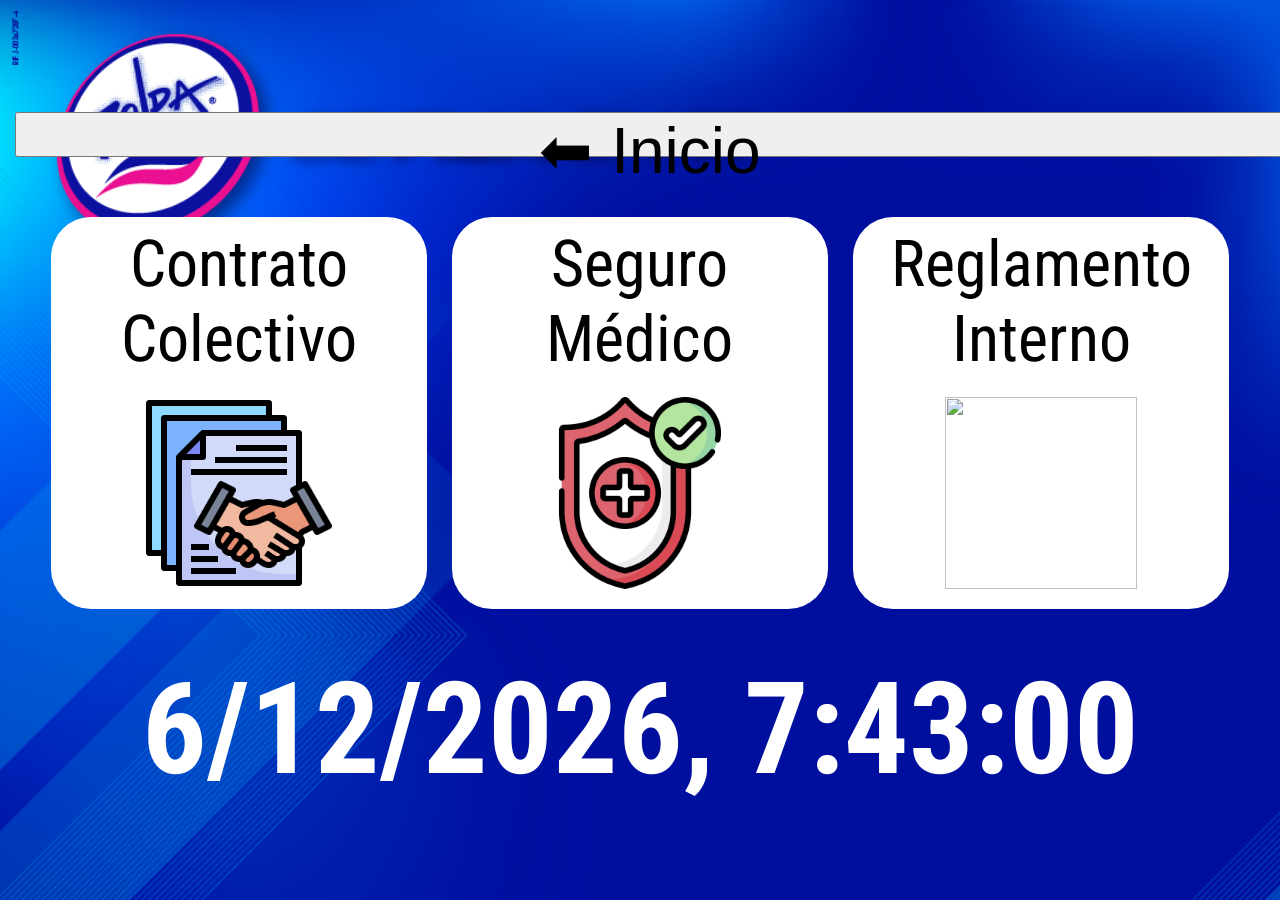
==== submenus/hr.html @ 30aa3758 "first commit" ====
<!DOCTYPE html>
<html>

<head>
    <link rel="stylesheet" href="../styles/styles.css">
    <link rel="preload" as="image" href="./salvapantallas/Fondo de pantalla 4k.webp">

    <meta charset="UTF-8">
    <meta name="viewport" content="width=device-width, initial-scale=1.0, maximum-scale=1.0, user-scalable=no">
    <meta name="mobile-web-app-capable" content="yes">
    <meta name="apple-mobile-web-app-capable" content="yes">

</head>

<body>
    <div class="background">
        <!-- <div class="headline">
            <div class="branding">
                <img class="logo" src="../Rolda.png">
                <h1 class="name"> Cosmeticos Rolda </h1>
            </div>
        </div> -->

        <div class="content">

            <div id="menu" class="page-section">

                <div class="navigation">
                    <a class="hyperlink" href="../index.html">
                        <button class="return-btn"> ⬅ Inicio </button>
                    </a>
                </div>

                <div class="grid-container">

                    <div class="grid-item">
                        <a class="hyperlink" href="javascript:void(0)" onclick="showSection('contrato-colectivo')">
                            <p class="text"> Contrato Colectivo </p>
                            <img class="icon" src="../styles/imagenes/contratocolectivo.png">
                        </a>
                    </div>

                    <div class="grid-item">
                        <a class="hyperlink" href="javascript:void(0)" onclick="showSection('seguro-medico')">
                            <p class="text"> Seguro Médico </p>
                            <img class="icon" src="../styles/imagenes/seguro medico.png">
                        </a>
                    </div>

                    <div class="grid-item">
                        <a class="hyperlink" href="javascript:void(0)" onclick="showSection('reglamento-interno')">
                            <p class="text"> Reglamento Interno </p>
                            <img class="icon" src="">
                        </a>
                    </div>

                </div>
            </div>

            <div id="seguro-medico" class="page-section">

                <div class="navigation">
                    <a class="hyperlink">
                        <button class="return-btn" onclick="showSection('menu')">⬅ Capital Humano</button>
                    </a>
                </div>

                <ul class="list-container">
                    <a href="../feed/capital humano/Seguro Medico/Poliza HCM CONDICIONADO.png" >
                        <li class="list-item">Condicionado de Poliza</li>
                    </a>
                    <a href="../feed/capital humano/Seguro Medico/Deducible.mp4" >
                        <li class="list-item">Deducible de Poliza</li>
                    </a>
                    <a href="../feed/capital humano/Seguro Medico/Reembolsos.png" >
                        <li class="list-item">Reembolsos</li>
                    </a>
                    <a href="../feed/capital humano/Seguro Medico/Renovacion de la Poliza.png" >
                        <li class="list-item">Renovación de la Poliza</li>
                    </a>
                </ul>
            </div>

            <div id="contrato-colectivo" class="page-section">
                <div class="navigation">
                    <a class="hyperlink">
                        <button class="return-btn" onclick="showSection('menu')">⬅ Capital Humano</button>
                    </a>
                </div>

                <ul class="list-container">
                    <a href="../feed/capital humano/Contrato Colectivo/Clausula 1 Definiciones.pdf" >
                        <li class="list-item">Clausula 1: Definiciones</li>
                    </a>
                    <a href="../feed/capital humano/Contrato Colectivo/Clausula 2 Ámbito de aplicación.pdf"
                        >
                        <li class="list-item">Clausula 2: Ámbito de la aplicación</li>
                    </a>
                    <a href="../feed/capital humano/Contrato Colectivo/Clausula 3 Reglamento interno y Convención Colectiva.pdf"
                        >
                        <li class="list-item">Clausula 3: Reglamento interno y convención colectiva</li>
                    </a>
                    <a href="../feed/capital humano/Contrato Colectivo/Clausula 4 Comisión de evaluación y seguimiento.pdf"
                        >
                        <li class="list-item">Clausula 4: Comision de evaluación y seguimiento</li>
                    </a>
                    <a href="../feed/capital humano/Contrato Colectivo/Clausula 5 Procedimiento de conciliación.pdf"
                        >
                        <li class="list-item">Clausula 5: Procedimiento de conciliación</li>
                    </a>
                    <a href="../feed/capital humano/Contrato Colectivo/Cláusula 6 Obligación del sindicato.pdf"
                        >
                        <li class="list-item">Clausula 6: Obligación de sindicato</li>
                    </a>
                    <a href="../feed/capital humano/Contrato Colectivo/Cláusula 7 Consultas al sindicato.pdf"
                        >
                        <li class="list-item">Clausula 7: Consultas al sindicato</li>
                    </a>
                    <a href="../feed/capital humano/Contrato Colectivo/Cláusula 8 Acatamiento de la Convención Colectiva.pdf"
                        >
                        <li class="list-item">Clausula 8: Acatamiento de la convención colectiva</li>
                    </a>
                    <a href="../feed/capital humano/Contrato Colectivo/Cláusula 9 Horario de trabajo.pdf"
                        >
                        <li class="list-item">Clausula 9: Horario de trabajo</li>
                    </a>
                    <a href="../feed/capital humano/Contrato Colectivo/Cláusula 10 Lapso de tolerancia para el inicio del horario de trabajo.pdf"
                        >
                        <li class="list-item">Clausula 10: Lapso de tolerancia</li>
                    </a>
                    <a href="../feed/capital humano/Contrato Colectivo/Cláusula 11 Entrega de Uniformes y dotación para los trabajadores y trabajadoras.pdf"
                        >
                        <li class="list-item">Clausula 11: Entrega de uniformes</li>
                    </a>
                    <a href="../feed/capital humano/Contrato Colectivo/Cláusula 12 Permiso para asistir al sepelio de un trabajador (a).pdf"
                        >
                        <li class="list-item">Clausula 12: Permisos por sepelio de un trabajador</li>
                    </a>
                    <a href="../feed/capital humano/Contrato Colectivo/Cláusula 13 Permiso y Bonificación por matrimonio.pdf"
                        >
                        <li class="list-item">Clausula 13: Permiso y bonificación por matrimonio</li>
                    </a>
                </ul>

            </div>

            <div id="reglamento-interno" class="page-section">
                <div class="navigation">
                    <a class="hyperlink">
                        <button class="return-btn" onclick="showSection('menu')">⬅ Capital Humano</button>
                    </a>
                </div>
                <ul class="list-container">
                    <a href="../feed/capital humano/Reglamento Interno/Cosméticos Rolda, C.A.mp4" >
                        <li class="list-item"> Cosmeticos Rolda </li>
                    </a>
                    <a href="../feed/capital humano/Reglamento Interno/Misión y Visión.mp4" >
                        <li class="list-item"> Misión y Visión </li>
                    </a>
                    <a href="../feed/capital humano/Reglamento Interno/Principios y relaciones de trabajo..mp4">
                        <li class="list-item"> Principios y relaciones de trabajo </li>
                    </a>
                </ul>
            </div>

            <div class="footer">
                <h1 class="text" id="tiempo"> Fecha y Hora </h1>
            </div>
        </div>


    </div>

    <script src="../logic.js"></script>
</body>

</html>
---- styles/styles.css ----
@font-face {
    font-family: RobotoCondensed;
    src: url(./fuentes/RobotoCondensed-VariableFont_wght.ttf)
}

* {
    margin: 0px;
    padding: 0px;
}

a {
    text-decoration: none;
}

body {
    user-select: none;
    -webkit-user-select: none;
    margin: 0;
    padding: 0;
    overflow: hidden;
    /* Move background here */
    background-color: whitesmoke;
    background-image: url("../salvapantallas/Fondo\ de\ pantalla.webp");
    background-size: cover;
    background-repeat: no-repeat;
    background-position: top center;
    backface-visibility: hidden;
    perspective: 1000;
    transform: translate3d(0, 0, 0);
    /* Forces GPU 'layering' */
    will-change: transform;
}

@media (orientation: landscape) {
    body {
        background-image: url("../salvapantallas/Fondo\ de\ pantalla.png");
        background-size: cover;
    }
}



/* Encabezados */

.headline {
    display: flex;
    align-items: center;
    justify-content: center;
    border-radius: 16px;
}

.headline .branding {
    display: flex;
    position: absolute;
    left: 0;
}

.branding .logo {
    height: 20rem;
}

.branding .name {
    color: whitesmoke;
    font-size: 8rem;
    font-family: RobotoCondensed;
    text-align: center;
    align-self: center;
}

.headline .header {
    display: flex;
    position: absolute;
    top: 0;
    right: 0;
}

.headline .title {
    position: absolute;
    color: whitesmoke;
    font-size: 8rem;
    font-family: RobotoCondensed;
    text-align: center;
}

.headline .return:focus,
.headline .return:hover {
    outline: none;
    animation: jingle 0.3s ease-in-out;
}

/* Navegacion */

#menu {
    display: block;
}

/* Contenido */

.content {
    min-height: 100vh;
    display: flex;
    flex: 1;
    flex-direction: column;
    align-items: center;
    justify-content: center;
}

.navigation {
    width: 100%;
    margin: 10px;
}

.page-section {
    display: none;
    align-items: center;
    justify-content: center;
}

.page-section .return-btn {
    margin: 0;
    padding: 0;
    height: 5vh;
    font-size: 4rem;
}

.return-btn:hover {
    cursor: pointer;
}

.grid-container {
    display: grid;
    grid-template-columns: 1fr 1fr 1fr;
    gap: 2vw;
    padding: 5vh 4vw;
    justify-content: center;

}

.grid-item {
    background: white;
    display: flex;
    flex-direction: column;
    align-items: center !important;
    align-content: center !important;
    justify-items: center;
    justify-content: center;
    border-radius: 40px;
}

@keyframes jingle {
    0% {
        transform: rotate(0deg);
    }

    25% {
        transform: rotate(-2deg);
    }

    50% {
        transform: rotate(2deg);
    }

    75% {
        transform: rotate(-1deg);
    }

    100% {
        transform: rotate(0deg);
    }
}

.grid-item:focus,
.grid-item:hover {
    outline: none;
    animation: jingle 0.3s ease-in-out;
}

.list-container {
    list-style: none;
    height: 50vh;
    overflow-y: scroll;

    scrollbar-width: none;
    -ms-overflow-style: none;
}

.list-container::-webkit-scrollbar {
    display: none;
}

.list-item {
    width: 60vw;
    margin: 1vh;
    padding: 20px;
    background-color: white;
    box-shadow: 5px 5px 10px #bebebe, -5px -5px 10px #ffffff;
    font-size: 8rem;
}

.list-item:focus,
.list-item:hover {
    cursor: pointer;
    background-color: #1B263B;
    color: white;
}

/* Hipervinculos */

.hyperlink {
    display: flex;
    flex-direction: column;
    justify-content: center;
    padding: 5px;
}

.hyperlink .text {
    color: black !important;
    font-size: 4rem;
    font-family: RobotoCondensed;
    text-align: center;
    padding: 5px;
}

.hyperlink .icon {
    margin: auto;
    width: 15vw;
    height: auto;
    padding: 15px;
    height: 15vw;
}

/* Footers */

.footer {
    display: flex;
    align-items: center;
    justify-content: center;
    border-radius: 16px;
    color: white;
}

.footer .text {
    color: white !important;
    font-size: 8rem;
    font-family: RobotoCondensed;
    text-align: center;
}

/*  Agente  */
.agent {
    position: fixed;
    bottom: 0;
    right: -150px;
    width: 30vw;
    height: 20vh;
    padding: 0px;
    transform: translateZ(0);
    cursor: pointer;
}

.agent .link{
    cursor: pointer;
}

.agent .avatar {
    width: 100%;
    height: 100%;
    object-fit: contain;
    display: flex;
    flex-direction: column;
    align-items: flex-end;
}

@media (orientation: landscape) {
    .agent {
        position: re;
        bottom: 0;
        right: 0;
        width: 12.5vw;
        height: 40vh;
        z-index: 999;
        padding: 20px;
        transform: translateZ(0);
    }

    .agent .avatar {
        width: 100%;
        height: 100%;
        object-fit: contain;
        display: block;
    }
}
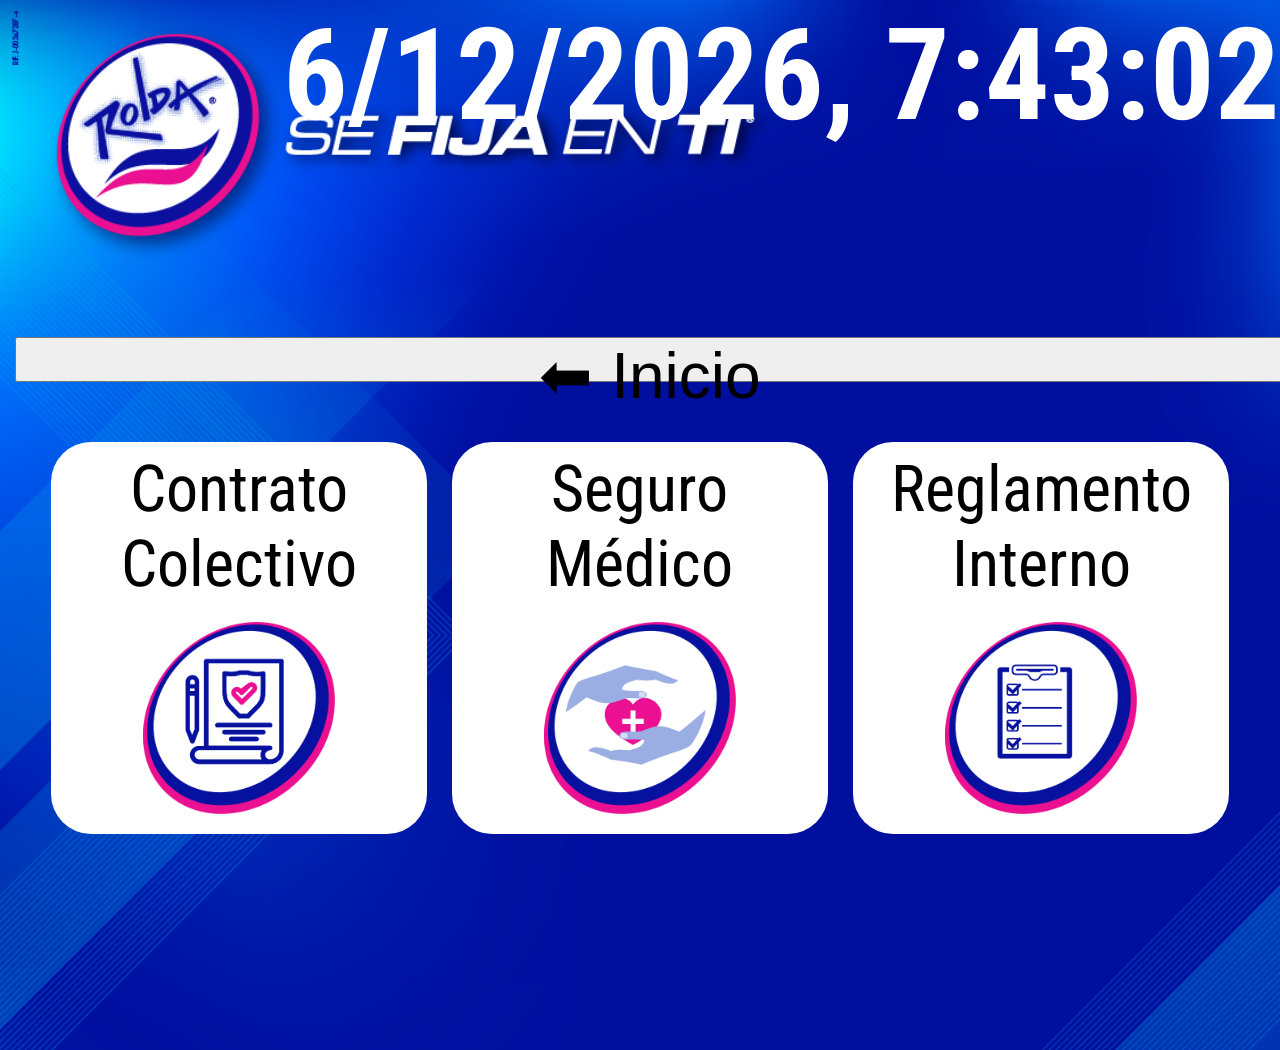
==== commit b4b14bdf: "Iconos nuevos" ====
--- a/submenus/hr.html
+++ b/submenus/hr.html
@@ -14,12 +14,11 @@
 
 <body>
     <div class="background">
-        <!-- <div class="headline">
-            <div class="branding">
-                <img class="logo" src="../Rolda.png">
-                <h1 class="name"> Cosmeticos Rolda </h1>
-            </div>
-        </div> -->
+
+        <div class="time">
+            <h1 class="text" id="tiempo"> Fecha y Hora </h1>
+        </div>
+
 
         <div class="content">
 
@@ -36,21 +35,21 @@
                     <div class="grid-item">
                         <a class="hyperlink" href="javascript:void(0)" onclick="showSection('contrato-colectivo')">
                             <p class="text"> Contrato Colectivo </p>
-                            <img class="icon" src="../styles/imagenes/contratocolectivo.png">
+                            <img class="icon" src="../styles/imagenes/Icono Contrato colectivo.png">
                         </a>
                     </div>
 
                     <div class="grid-item">
                         <a class="hyperlink" href="javascript:void(0)" onclick="showSection('seguro-medico')">
                             <p class="text"> Seguro Médico </p>
-                            <img class="icon" src="../styles/imagenes/seguro medico.png">
+                            <img class="icon" src="../styles/imagenes/Poliza HCM.png">
                         </a>
                     </div>
 
                     <div class="grid-item">
                         <a class="hyperlink" href="javascript:void(0)" onclick="showSection('reglamento-interno')">
                             <p class="text"> Reglamento Interno </p>
-                            <img class="icon" src="">
+                            <img class="icon" src="../styles/imagenes/Reglamento Interno.png">
                         </a>
                     </div>
 
@@ -66,16 +65,16 @@
                 </div>
 
                 <ul class="list-container">
-                    <a href="../feed/capital humano/Seguro Medico/Poliza HCM CONDICIONADO.png" >
+                    <a href="../feed/capital humano/Seguro Medico/Poliza HCM CONDICIONADO.png">
                         <li class="list-item">Condicionado de Poliza</li>
                     </a>
-                    <a href="../feed/capital humano/Seguro Medico/Deducible.mp4" >
+                    <a href="../feed/capital humano/Seguro Medico/Deducible.mp4">
                         <li class="list-item">Deducible de Poliza</li>
                     </a>
-                    <a href="../feed/capital humano/Seguro Medico/Reembolsos.png" >
+                    <a href="../feed/capital humano/Seguro Medico/Reembolsos.png">
                         <li class="list-item">Reembolsos</li>
                     </a>
-                    <a href="../feed/capital humano/Seguro Medico/Renovacion de la Poliza.png" >
+                    <a href="../feed/capital humano/Seguro Medico/Renovacion de la Poliza.png">
                         <li class="list-item">Renovación de la Poliza</li>
                     </a>
                 </ul>
@@ -89,55 +88,50 @@
                 </div>
 
                 <ul class="list-container">
-                    <a href="../feed/capital humano/Contrato Colectivo/Clausula 1 Definiciones.pdf" >
+                    <a href="../feed/capital humano/Contrato Colectivo/Clausula 1 Definiciones.pdf">
                         <li class="list-item">Clausula 1: Definiciones</li>
                     </a>
-                    <a href="../feed/capital humano/Contrato Colectivo/Clausula 2 Ámbito de aplicación.pdf"
-                        >
+                    <a href="../feed/capital humano/Contrato Colectivo/Clausula 2 Ámbito de aplicación.pdf">
                         <li class="list-item">Clausula 2: Ámbito de la aplicación</li>
                     </a>
-                    <a href="../feed/capital humano/Contrato Colectivo/Clausula 3 Reglamento interno y Convención Colectiva.pdf"
-                        >
+                    <a
+                        href="../feed/capital humano/Contrato Colectivo/Clausula 3 Reglamento interno y Convención Colectiva.pdf">
                         <li class="list-item">Clausula 3: Reglamento interno y convención colectiva</li>
                     </a>
-                    <a href="../feed/capital humano/Contrato Colectivo/Clausula 4 Comisión de evaluación y seguimiento.pdf"
-                        >
+                    <a
+                        href="../feed/capital humano/Contrato Colectivo/Clausula 4 Comisión de evaluación y seguimiento.pdf">
                         <li class="list-item">Clausula 4: Comision de evaluación y seguimiento</li>
                     </a>
-                    <a href="../feed/capital humano/Contrato Colectivo/Clausula 5 Procedimiento de conciliación.pdf"
-                        >
+                    <a href="../feed/capital humano/Contrato Colectivo/Clausula 5 Procedimiento de conciliación.pdf">
                         <li class="list-item">Clausula 5: Procedimiento de conciliación</li>
                     </a>
-                    <a href="../feed/capital humano/Contrato Colectivo/Cláusula 6 Obligación del sindicato.pdf"
-                        >
+                    <a href="../feed/capital humano/Contrato Colectivo/Cláusula 6 Obligación del sindicato.pdf">
                         <li class="list-item">Clausula 6: Obligación de sindicato</li>
                     </a>
-                    <a href="../feed/capital humano/Contrato Colectivo/Cláusula 7 Consultas al sindicato.pdf"
-                        >
+                    <a href="../feed/capital humano/Contrato Colectivo/Cláusula 7 Consultas al sindicato.pdf">
                         <li class="list-item">Clausula 7: Consultas al sindicato</li>
                     </a>
-                    <a href="../feed/capital humano/Contrato Colectivo/Cláusula 8 Acatamiento de la Convención Colectiva.pdf"
-                        >
+                    <a
+                        href="../feed/capital humano/Contrato Colectivo/Cláusula 8 Acatamiento de la Convención Colectiva.pdf">
                         <li class="list-item">Clausula 8: Acatamiento de la convención colectiva</li>
                     </a>
-                    <a href="../feed/capital humano/Contrato Colectivo/Cláusula 9 Horario de trabajo.pdf"
-                        >
+                    <a href="../feed/capital humano/Contrato Colectivo/Cláusula 9 Horario de trabajo.pdf">
                         <li class="list-item">Clausula 9: Horario de trabajo</li>
                     </a>
-                    <a href="../feed/capital humano/Contrato Colectivo/Cláusula 10 Lapso de tolerancia para el inicio del horario de trabajo.pdf"
-                        >
+                    <a
+                        href="../feed/capital humano/Contrato Colectivo/Cláusula 10 Lapso de tolerancia para el inicio del horario de trabajo.pdf">
                         <li class="list-item">Clausula 10: Lapso de tolerancia</li>
                     </a>
-                    <a href="../feed/capital humano/Contrato Colectivo/Cláusula 11 Entrega de Uniformes y dotación para los trabajadores y trabajadoras.pdf"
-                        >
+                    <a
+                        href="../feed/capital humano/Contrato Colectivo/Cláusula 11 Entrega de Uniformes y dotación para los trabajadores y trabajadoras.pdf">
                         <li class="list-item">Clausula 11: Entrega de uniformes</li>
                     </a>
-                    <a href="../feed/capital humano/Contrato Colectivo/Cláusula 12 Permiso para asistir al sepelio de un trabajador (a).pdf"
-                        >
+                    <a
+                        href="../feed/capital humano/Contrato Colectivo/Cláusula 12 Permiso para asistir al sepelio de un trabajador (a).pdf">
                         <li class="list-item">Clausula 12: Permisos por sepelio de un trabajador</li>
                     </a>
-                    <a href="../feed/capital humano/Contrato Colectivo/Cláusula 13 Permiso y Bonificación por matrimonio.pdf"
-                        >
+                    <a
+                        href="../feed/capital humano/Contrato Colectivo/Cláusula 13 Permiso y Bonificación por matrimonio.pdf">
                         <li class="list-item">Clausula 13: Permiso y bonificación por matrimonio</li>
                     </a>
                 </ul>
@@ -151,20 +145,16 @@
                     </a>
                 </div>
                 <ul class="list-container">
-                    <a href="../feed/capital humano/Reglamento Interno/Cosméticos Rolda, C.A.mp4" >
+                    <a href="../feed/capital humano/Reglamento Interno/Cosméticos Rolda, C.A.mp4">
                         <li class="list-item"> Cosmeticos Rolda </li>
                     </a>
-                    <a href="../feed/capital humano/Reglamento Interno/Misión y Visión.mp4" >
+                    <a href="../feed/capital humano/Reglamento Interno/Misión y Visión.mp4">
                         <li class="list-item"> Misión y Visión </li>
                     </a>
                     <a href="../feed/capital humano/Reglamento Interno/Principios y relaciones de trabajo..mp4">
                         <li class="list-item"> Principios y relaciones de trabajo </li>
                     </a>
                 </ul>
-            </div>
-
-            <div class="footer">
-                <h1 class="text" id="tiempo"> Fecha y Hora </h1>
             </div>
         </div>
 
--- a/styles/styles.css
+++ b/styles/styles.css
@@ -96,6 +96,23 @@
 
 /* Contenido */
 
+/* Time */
+
+.time {
+    display: flex;
+    align-items: center;
+    justify-content: right;
+    border-radius: 16px;
+    color: white;
+}
+
+.time .text {
+    color: white !important;
+    font-size: 8rem;
+    font-family: RobotoCondensed;
+    text-align: center;
+}
+
 .content {
     min-height: 100vh;
     display: flex;
@@ -103,6 +120,17 @@
     flex-direction: column;
     align-items: center;
     justify-content: center;
+}
+
+@media (orientation: landscape) {
+    .content {
+        min-height: 100vh;
+        display: flex;
+        flex: 1;
+        flex-direction: row;
+        align-items: center;
+        justify-content: center;
+    }
 }
 
 .navigation {
@@ -229,36 +257,18 @@
     height: 15vw;
 }
 
-/* Footers */
-
-.footer {
-    display: flex;
-    align-items: center;
-    justify-content: center;
-    border-radius: 16px;
-    color: white;
-}
-
-.footer .text {
-    color: white !important;
-    font-size: 8rem;
-    font-family: RobotoCondensed;
-    text-align: center;
-}
 
 /*  Agente  */
+
 .agent {
-    position: fixed;
-    bottom: 0;
-    right: -150px;
-    width: 30vw;
-    height: 20vh;
+    width: 40vw;
+    height: 30vh;
     padding: 0px;
     transform: translateZ(0);
     cursor: pointer;
 }
 
-.agent .link{
+.agent .link {
     cursor: pointer;
 }
 
@@ -267,15 +277,12 @@
     height: 100%;
     object-fit: contain;
     display: flex;
-    flex-direction: column;
+    flex-direction: row;
     align-items: flex-end;
 }
 
 @media (orientation: landscape) {
     .agent {
-        position: re;
-        bottom: 0;
-        right: 0;
         width: 12.5vw;
         height: 40vh;
         z-index: 999;
@@ -289,6 +296,4 @@
         object-fit: contain;
         display: block;
     }
-}
-
-
+}
